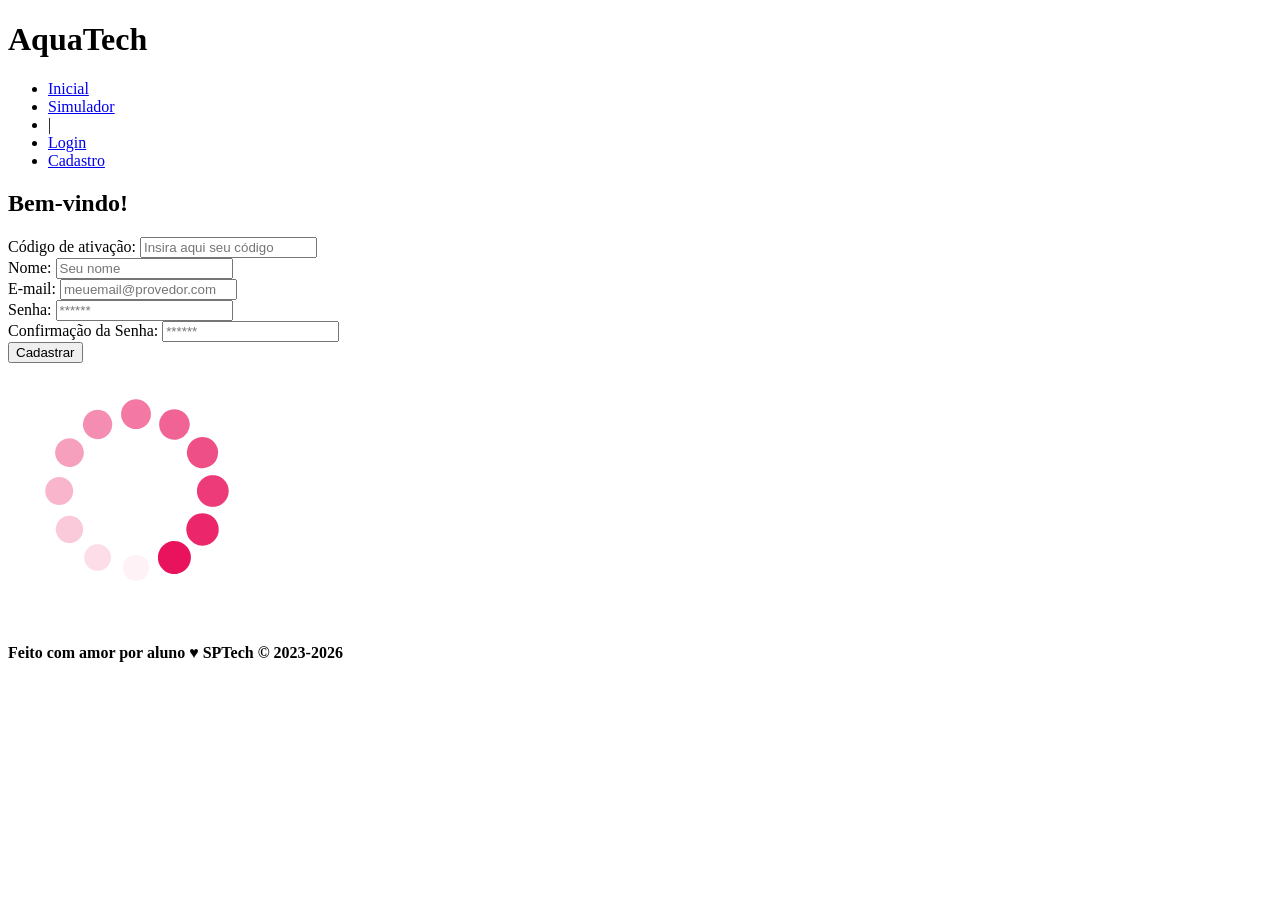
==== public/cadastro.html @ 5fd04a2f "Integração com o web-data-viz" ====
<!DOCTYPE html>
<html lang="pt-br">

<head>
  <meta charset="UTF-8" />
  <meta http-equiv="X-UA-Compatible" content="IE=edge" />
  <meta name="viewport" content="width=device-width, initial-scale=1.0" />

  <title>AquaTech | Cadastro</title>

  <script src="./js/sessao.js"></script>

  <link rel="stylesheet" href="./css/estilo.css" />
  <link rel="icon" href="./assets/icon/favicon2.ico" />
  <link rel="preconnect" href="https://fonts.gstatic.com" />
</head>

<body onload="listar()">
  <!--header inicio-->
  <div class="header">
    <div class="container">
      <h1 class="titulo">AquaTech</h1>
      <ul class="navbar">
        <li>
          <a href="index.html">Inicial</a>
        </li>
        <li>
          <a href="simulador.html">Simulador</a>
        </li>
        <li>|</li>
        <li>
          <a href="login.html">Login</a>
        </li>
        <li class="agora">
          <a href="#">Cadastro</a>
        </li>
      </ul>
    </div>
  </div>
  <!--header fim-->

  <div class="login">
    <div class="alerta_erro">
      <div class="card_erro" id="cardErro">
        <span id="mensagem_erro"></span>
      </div>
    </div>
    <div class="container">
      <div class="card card-cadastro">
        <h2>Bem-vindo!</h2>
        <div class="formulario">
          <!--
                         Para inserir mais um campo, copie uma das inputs abaixo.
                         Assim que inserir vá para o script abaixo.
                     -->
          <div class="campo">
            <span>Código de ativação:</span>
            <input id="codigo_input" type="text" placeholder="Insira aqui seu código" />
          </div>
          <div class="campo">
            <span>Nome:</span>
            <input id="nome_input" type="text" placeholder="Seu nome" />
          </div>
          <div class="campo">
            <span>E-mail:</span>
            <input id="email_input" type="text" placeholder="meuemail@provedor.com" />
          </div>
          <div class="campo">
            <span>Senha:</span>
            <input id="senha_input" type="password" placeholder="******" />
          </div>
          <div class="campo">
            <span>Confirmação da Senha:</span>
            <input id="confirmacao_senha_input" type="password" placeholder="******" />
          </div>
          <button class="botao" onclick="cadastrar()">Cadastrar</button>
        </div>
        <div id="div_aguardar" class="loading-div">
          <img src="./assets/circle-loading.gif" id="loading-gif" />
        </div>

        <div id="div_erros_login"></div>
      </div>
    </div>
  </div>

  <!--footer inicio-->
  <div class="footer">
    <div class="container">
      <h4>Feito com amor por aluno &hearts; SPTech &copy; 2023-2026</h4>
    </div>
  </div>
  <!--footer fim-->
</body>

</html>

<script>

  // Array para armazenar empresas cadastradas para validação de código de ativação 
  let listaEmpresasCadastradas = [];

  function cadastrar() {
    // aguardar();

    //Recupere o valor da nova input pelo nome do id
    // Agora vá para o método fetch logo abaixo
    var nomeVar = nome_input.value;
    var emailVar = email_input.value;
    var senhaVar = senha_input.value;
    var confirmacaoSenhaVar = confirmacao_senha_input.value;
    var codigoVar = codigo_input.value;
    var idEmpresaVincular

    // Verificando se há algum campo em branco
    if (
      nomeVar == "" ||
      emailVar == "" ||
      senhaVar == "" ||
      confirmacaoSenhaVar == "" ||
      codigoVar == ""
    ) {
      cardErro.style.display = "block";
      mensagem_erro.innerHTML =
        "(Mensagem de erro para todos os campos em branco)";

      finalizarAguardar();
      return false;
    } else {
      setInterval(sumirMensagem, 5000);
    }

    // Verificando se o código de ativação é de alguma empresa cadastrada
    for (let i = 0; i < listaEmpresasCadastradas.length; i++) {
      if (listaEmpresasCadastradas[i].codigo_ativacao == codigoVar) {
        idEmpresaVincular = listaEmpresasCadastradas[i].id
        console.log("Código de ativação válido.");
        break;
      } else {
        cardErro.style.display = "block";
        mensagem_erro.innerHTML = "(Mensagem de erro para código inválido)";
        finalizarAguardar();
      }
    }

    // Enviando o valor da nova input
    fetch("/usuarios/cadastrar", {
      method: "POST",
      headers: {
        "Content-Type": "application/json",
      },
      body: JSON.stringify({
        // crie um atributo que recebe o valor recuperado aqui
        // Agora vá para o arquivo routes/usuario.js
        nomeServer: nomeVar,
        emailServer: emailVar,
        senhaServer: senhaVar,
        idEmpresaVincularServer: idEmpresaVincular
      }),
    })
      .then(function (resposta) {
        console.log("resposta: ", resposta);

        if (resposta.ok) {
          cardErro.style.display = "block";

          mensagem_erro.innerHTML =
            "Cadastro realizado com sucesso! Redirecionando para tela de Login...";

          setTimeout(() => {
            window.location = "login.html";
          }, "2000");

          limparFormulario();
          finalizarAguardar();
        } else {
          throw "Houve um erro ao tentar realizar o cadastro!";
        }
      })
      .catch(function (resposta) {
        console.log(`#ERRO: ${resposta}`);
        finalizarAguardar();
      });

    return false;
  }

  // Listando empresas cadastradas 
  function listar() {
    fetch("/empresas/listar", {
      method: "GET",
    })
      .then(function (resposta) {
        resposta.json().then((empresas) => {
          empresas.forEach((empresa) => {
            listaEmpresasCadastradas.push(empresa);

            console.log("listaEmpresasCadastradas")
            console.log(listaEmpresasCadastradas[0].codigo_ativacao)
          });
        });
      })
      .catch(function (resposta) {
        console.log(`#ERRO: ${resposta}`);
      });
  }

  function sumirMensagem() {
    cardErro.style.display = "none";
  }
</script>
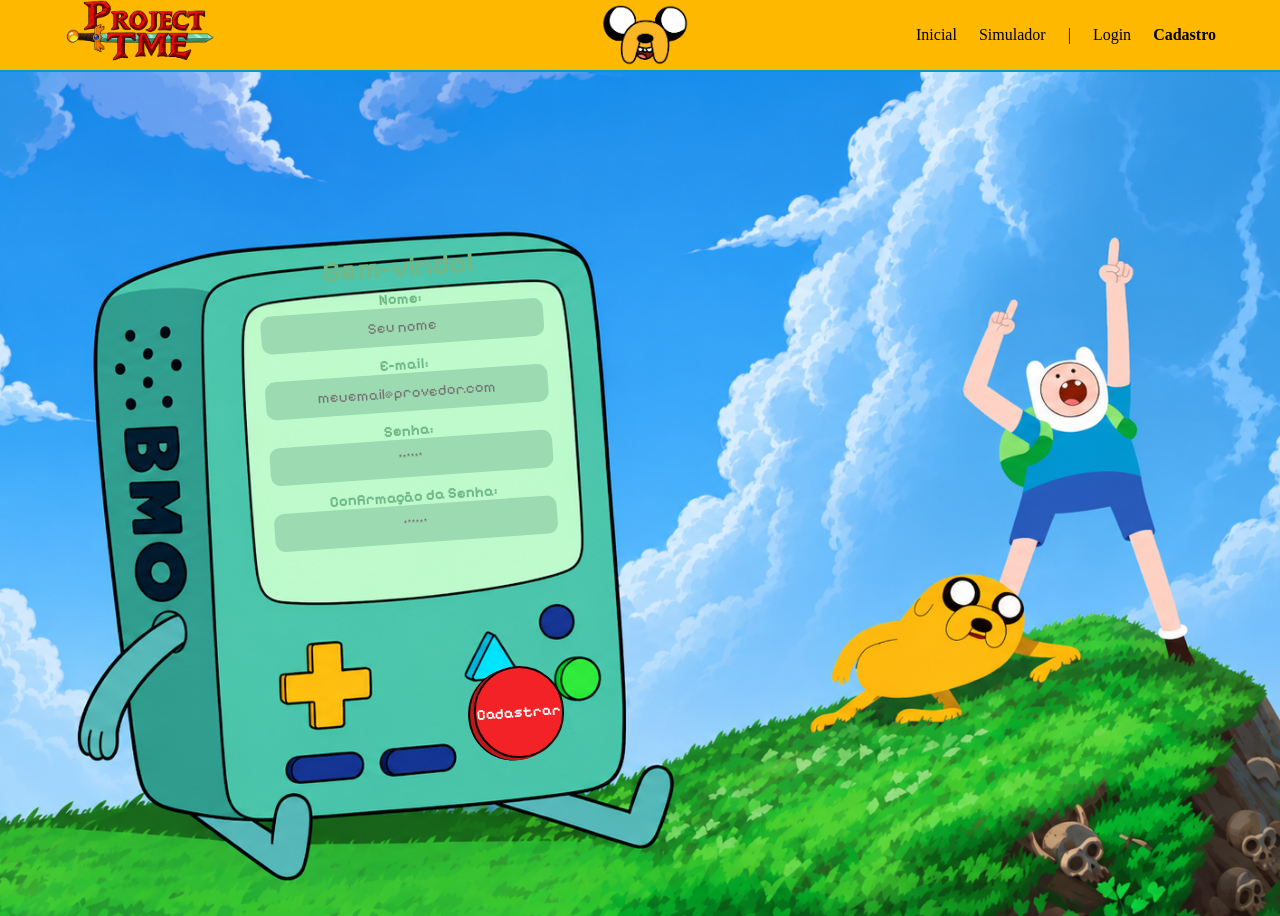
==== commit af738659: "Transferência da página de cadastro e login para o web-data-viz" ====
--- a/public/cadastro.html
+++ b/public/cadastro.html
@@ -19,7 +19,8 @@
   <!--header inicio-->
   <div class="header">
     <div class="container">
-      <h1 class="titulo">AquaTech</h1>
+        <img class="logo" src="assets/imgss//Logo.png" alt="">
+        <img class="jakeHeader" src="assets/imgss/Jake Header.png" alt="">
       <ul class="navbar">
         <li>
           <a href="index.html">Inicial</a>
@@ -54,10 +55,6 @@
                          Assim que inserir vá para o script abaixo.
                      -->
           <div class="campo">
-            <span>Código de ativação:</span>
-            <input id="codigo_input" type="text" placeholder="Insira aqui seu código" />
-          </div>
-          <div class="campo">
             <span>Nome:</span>
             <input id="nome_input" type="text" placeholder="Seu nome" />
           </div>
@@ -73,7 +70,7 @@
             <span>Confirmação da Senha:</span>
             <input id="confirmacao_senha_input" type="password" placeholder="******" />
           </div>
-          <button class="botao" onclick="cadastrar()">Cadastrar</button>
+          <button class="botao-cadastro" onclick="cadastrar()">Cadastrar</button>
         </div>
         <div id="div_aguardar" class="loading-div">
           <img src="./assets/circle-loading.gif" id="loading-gif" />
@@ -83,14 +80,6 @@
       </div>
     </div>
   </div>
-
-  <!--footer inicio-->
-  <div class="footer">
-    <div class="container">
-      <h4>Feito com amor por aluno &hearts; SPTech &copy; 2023-2026</h4>
-    </div>
-  </div>
-  <!--footer fim-->
 </body>
 
 </html>
@@ -109,7 +98,6 @@
     var emailVar = email_input.value;
     var senhaVar = senha_input.value;
     var confirmacaoSenhaVar = confirmacao_senha_input.value;
-    var codigoVar = codigo_input.value;
     var idEmpresaVincular
 
     // Verificando se há algum campo em branco
@@ -117,8 +105,7 @@
       nomeVar == "" ||
       emailVar == "" ||
       senhaVar == "" ||
-      confirmacaoSenhaVar == "" ||
-      codigoVar == ""
+      confirmacaoSenhaVar == ""
     ) {
       cardErro.style.display = "block";
       mensagem_erro.innerHTML =
--- a/public/css/estilo.css
+++ b/public/css/estilo.css
@@ -0,0 +1,463 @@
+@import url('https://fonts.googleapis.com/css2?family=Barlow:ital,wght@0,100;0,200;0,300;0,400;0,500;0,600;0,700;0,800;0,900;1,100;1,200;1,300;1,400;1,500;1,600;1,700;1,800;1,900&display=swap');
+@import url('https://static.wfonts.com/data/2016/07/02/thunderman/Thunderman.ttf');
+@import url('https://fonts.googleapis.com/css2?family=Pixelify+Sans:wght@400..700&display=swap');
+
+body {
+  margin: 0;
+  padding: 0;
+  /* font-family: 'Barlow', 'Segoe UI', 'Segoe UI', Tahoma, Geneva, Verdana, sans-serif; */ 
+  font-family: 'Thunderman';
+  background-color: black;
+}
+
+:root {
+  --tamanho-header: 70px;
+  --tamanho-banner: calc(109vh - var(--tamanho-header) - var(--tamanho-footer) - 2px);
+  --tamanho-campo: calc(119vh - var(--tamanho-header) - var(--tamanho-footer) - 2px);
+  --tamanho-simulador: calc(100vh - var(--tamanho-header) - var(--tamanho-footer) - 2px);
+  --tamanho-login: calc(109vh - var(--tamanho-header) - var(--tamanho-footer) - 2px);
+  --tamanho-footer: 65px;
+
+  --cor-jake: #FEB800;   
+  --cor-finn: #009BD1;
+  --cor-marceline: #A3BACA;
+}
+
+.container {
+  display: flex;
+  width: 80%;
+  margin: auto;
+}
+
+.header {
+    height: var(--tamanho-header);
+    border-bottom: 2px solid var(--cor-finn);
+    background-color: var(--cor-jake);
+}
+
+.header .container {
+    justify-content: space-between;
+    align-items: center;
+    height: 100%;
+    width: 90%;
+}
+
+.logo {
+  width: 150px;
+}
+
+.jakeHeader {
+  width: 90px;
+  position: relative;
+  left: 100px;
+}
+
+.header a {
+  text-decoration: none;
+  color: black;
+}
+
+.agora {
+  font-weight: 800;
+}
+
+.navbar {
+  width: 300px;
+  display: flex;
+  align-items: center;
+  justify-content: space-between;
+  list-style: none;
+}
+
+.titulo {
+  color: #32b9cd;
+  width: fit-content;
+  font-weight: 500;
+}
+
+.header h1 {
+  margin: 0;
+}
+
+/* BANNER */
+
+.banner {
+  height: var(--tamanho-banner);
+  color: white;
+  background-image: url('../assets/imgss/banner\ Home.jpg');
+  background-size: cover;
+}
+
+.banner .container {
+    justify-content: center;
+    align-items: flex-start;
+    height: 100%;
+    display: flex;
+    flex-direction: column;
+    width: 1000px;
+}
+
+.banner .container p {
+  width: 100%;
+  margin: 0;
+  padding: 0;
+  font-size: 28px;
+  color: #CDE0F1;
+}
+
+.banner .container span {
+  display: flex;
+  width: 400px;
+  font-size: 18px;
+  color: #9DBDE4;
+}
+
+
+
+.botaoExplorar {
+    padding: 10px 10px 10px 10px;
+    border: solid #CDE0F1 3px;
+    background-color: var(--cor-jake);
+    border-radius: 5px;
+    color: white;
+    font-size: 18px;
+    transition: transform 0.3s ease;
+    font-family: 'Thunderman';
+    position: relative;
+    top: 100px;
+    text-decoration: none;
+}
+
+html {
+  scroll-behavior: smooth;
+}
+
+.botaoExplorar:hover {
+    transform: scale(1.05);
+}
+
+/* MISSÃO VISÃO VALORES */
+
+.social {
+  background-color: #e5e5e5;
+  display: flex;
+  height: var(--tamanho-campo);
+}
+
+.social .container {
+  justify-content: center;
+}
+
+.box img {
+  width: 180px;
+  height: 180px;
+  border-radius: 10px;
+}
+
+.social .container .boxes {
+  display: flex;
+  justify-content: space-between;
+  width: 100%;
+  padding: 30px 0;
+}
+
+.social p {
+  text-align: center;
+}
+
+.box {
+  display: flex;
+  flex-direction: column;
+  align-items: center;
+}
+
+/* FOOTER */
+
+.footer {
+  background-color: var(--cor-jake);
+  height: 100px;
+  color: black;
+  display: flex;
+  flex-direction: column;
+  font-size: 15px;
+}
+
+.footer .container {
+  justify-content: center;
+  text-align: center;
+}
+
+.footer .container .version {
+  font-size: 12px;
+}
+
+/* LOGIN */
+
+.login {
+  height: var(--tamanho-login);
+  background-image: url('../assets/imgss/Banner\ Cadastro.png');
+  background-size: cover;
+  background-position: center 65%;
+}
+
+.login .container {
+  justify-content: center;
+  align-items: center;
+  height: 100%;
+}
+
+.card {
+  width: 50%;
+  border-radius: 10px;
+  display: flex;
+  align-items: center;
+  justify-content: space-evenly;
+  color: palevioletred;
+  flex-direction: column;
+  height: fit-content;
+  padding: 20px 0;
+  color: #71B889;
+  font-family: 'Pixelify Sans', sans-serif;
+  position: relative;
+  top: -50px;
+  left: -230px;
+  transform: rotate(356deg);
+}
+
+.card h2 {
+  margin: 0;
+  font-size: 30px;
+}
+
+.formulario {
+  display: flex;
+  height: 90%;
+  width: 80%;
+  justify-content: space-around;
+  flex-direction: column;
+}
+
+.formulario span {
+  font-size: 15px;
+  font-weight: 800;
+}
+
+.formulario input {
+  border: 2px solid #9CDBB1;
+  text-align: center;
+  border-radius: 10px;
+  margin: 0;
+  font-family: 'Pixelify Sans', sans-serif;
+  background-color: #9CDBB1;
+  padding: 8px 45px 8px 45px;
+  font-size: 15px;
+}
+
+.formulario select {
+  border: 2px solid #32b9cd;
+  background-color: white;
+  color: gray;
+  height: 36px;
+  text-align: center;
+  border-radius: 10px;
+  margin: 0;
+}
+
+.campo {
+    display: flex;
+    flex-direction: column;
+    padding: 5px 0;
+    align-items: center;
+}
+
+.botao-cadastro {
+    padding: 35px 0px 35px 0px;
+    cursor: pointer;
+    font-family: 'Pixelify Sans', sans-serif;
+    border: 2px solid #120204;
+    border-radius: 200px;
+    font-weight: 600;
+    font-size: 15px;
+    color: #fff;
+    background-color: #F22226;
+    width: 90px;
+    align-self: center;
+    position: relative;
+    top: 125px;
+    left: 90px;
+    box-shadow: -4px 2px 0px #BC191C, 
+    -6px 2px 0px 0px #000000;
+    transition: all 0.1s ease;
+}
+
+.botao-cadastro:active {
+  transform: translate(-4px);
+  box-shadow: 0px 0px 0px #BC191C, 
+  0px 0px 0px 0px #000000;
+}
+
+.botao-login {
+    padding: 35px 0px 35px 0px;
+    cursor: pointer;
+    font-family: 'Pixelify Sans', sans-serif;
+    border: 2px solid #120204;
+    border-radius: 200px;
+    font-weight: 600;
+    font-size: 15px;
+    color: #fff;
+    background-color: #F22226;
+    width: 90px;
+    align-self: center;
+    position: relative;
+    top: 190px;
+    left: 90px;
+    box-shadow: -4px 2px 0px #BC191C, 
+    -6px 2px 0px 0px #000000;
+    transition: all 0.1s ease;
+}
+
+.botao-login:active {
+  transform: translate(-4px);
+  box-shadow: 0px 0px 0px #BC191C, 
+  0px 0px 0px 0px #000000;
+}
+
+.loading-div {
+  width: 50px;
+  display: none;
+}
+
+.loading-div img {
+  height: 50px;
+  width: 50px;
+}
+
+#div_erros_login {
+  display: none
+}
+
+/* FORMULARIO */
+
+.alerta_erro{
+  display: flex;
+  justify-content: flex-end;
+}
+
+.card_erro {
+  display: none;
+  background-color: #fff;
+  color: black;
+  width: 230px;
+  position: fixed;
+  border-radius: 4px;
+  border: #ED145B 3px solid;
+  padding: 10px;
+  margin-right: 10%;
+}
+
+.card_erro #mensagem_erro{
+  font-weight: 500;
+  font-size: 20px;
+}
+
+.formulario .tipo_campo {
+  font-size: 20px;
+  font-weight: 600 !important;
+}
+
+.formulario {
+  display: flex;
+  flex-direction: column;
+}
+
+input {
+  margin-bottom: 10px;
+  border: 2px solid #32b9cd;
+  padding: 10px;
+  text-align: center;
+  border-radius: 10px;
+}
+
+.btn {
+  font-family: "Barlow", sans-serif;
+  border: 0;
+  border-radius: 5px;
+  font-weight: 600;
+  font-size: 18px;
+  padding: 10px 15px;
+  color: white;
+  background-color: #ED145B;
+  width: 120px;
+  align-self: center;
+  margin-top: 5px;
+}
+
+.loading-div {
+  width: 50px;
+  margin: auto;
+  display: none;
+}
+
+.loading-div img {
+  height: 50px;
+  width: 50px;
+}
+
+/* SIMULADOR */
+
+.simulador {
+  color: white;
+}
+
+.simulador .container {
+  flex-direction: column;
+  overflow: scroll; 
+  height: var(--tamanho-simulador);
+}
+
+/* ALERTA */
+
+#alerta {
+  position: absolute;
+  right: 0;
+  bottom: 0;
+}
+
+.mensagem-alarme {
+  background-color: white;
+  border-radius: 5px;
+  width: 300px;
+  height: 80px;
+  margin: 10px;
+  padding: 10px 0;
+  display: flex;
+  justify-content: space-evenly;
+  align-items: center;
+}
+
+.mensagem-alarme h3 {
+  font-size: 14px;
+  margin: 0;
+}
+
+.mensagem-alarme .informacao {
+  width: 66%;
+}
+
+.alarme-sino {
+  width: 48px;
+  height: 48px;
+  animation-name: bell;
+  animation-duration: 4s;
+  background-image: url('https://cdn-icons-png.flaticon.com/512/1157/1157000.png');
+  background-size: cover;
+  animation-iteration-count: infinite;
+}
+
+@keyframes bell {
+  0%   {transform: rotate(25deg)}
+  25%  {transform: rotate(-25deg)}
+  50%  {transform: rotate(25deg)}
+  75%  {transform: rotate(-25deg)}
+  100% {transform: rotate(25deg)}
+}
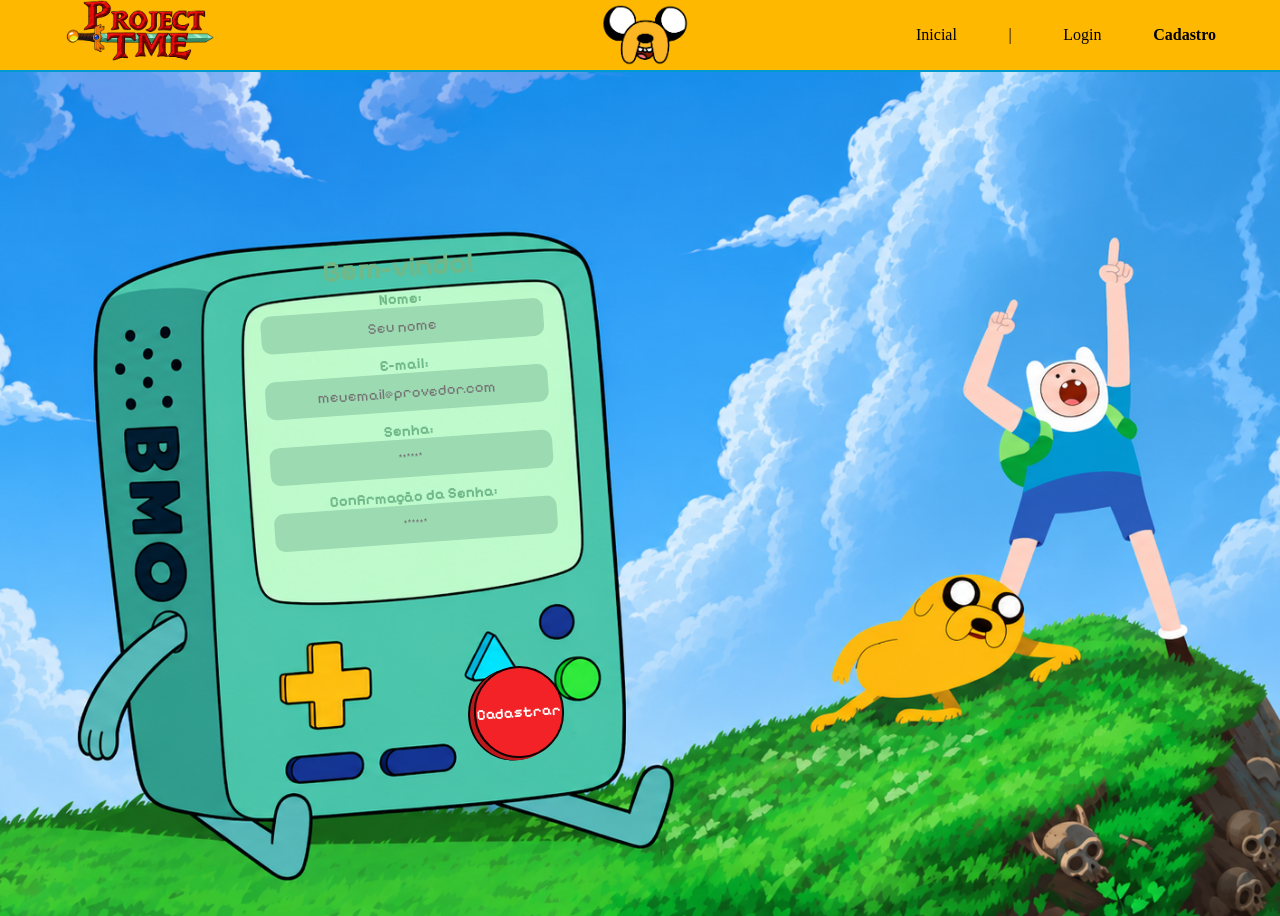
==== commit 4858e56c: "Algumas alterações na estilização do site" ====
--- a/public/cadastro.html
+++ b/public/cadastro.html
@@ -25,9 +25,9 @@
         <li>
           <a href="index.html">Inicial</a>
         </li>
-        <li>
+        <!-- <li>
           <a href="simulador.html">Simulador</a>
-        </li>
+        </li> -->
         <li>|</li>
         <li>
           <a href="login.html">Login</a>
@@ -98,7 +98,7 @@
     var emailVar = email_input.value;
     var senhaVar = senha_input.value;
     var confirmacaoSenhaVar = confirmacao_senha_input.value;
-    var idEmpresaVincular
+    // var idEmpresaVincular
 
     // Verificando se há algum campo em branco
     if (
@@ -118,17 +118,17 @@
     }
 
     // Verificando se o código de ativação é de alguma empresa cadastrada
-    for (let i = 0; i < listaEmpresasCadastradas.length; i++) {
-      if (listaEmpresasCadastradas[i].codigo_ativacao == codigoVar) {
-        idEmpresaVincular = listaEmpresasCadastradas[i].id
-        console.log("Código de ativação válido.");
-        break;
-      } else {
-        cardErro.style.display = "block";
-        mensagem_erro.innerHTML = "(Mensagem de erro para código inválido)";
-        finalizarAguardar();
-      }
-    }
+  //  for (let i = 0; i < listaEmpresasCadastradas.length; i++) {
+  //    if (listaEmpresasCadastradas[i].codigo_ativacao == codigoVar) {
+  //      idEmpresaVincular = listaEmpresasCadastradas[i].id
+  //      console.log("Código de ativação válido.");
+  //      break;
+  //    } else {
+  //      cardErro.style.display = "block";
+  //      mensagem_erro.innerHTML = "(Mensagem de erro para código inválido)";
+  //      finalizarAguardar();
+  //    }
+  //  }
 
     // Enviando o valor da nova input
     fetch("/usuarios/cadastrar", {
@@ -142,7 +142,7 @@
         nomeServer: nomeVar,
         emailServer: emailVar,
         senhaServer: senhaVar,
-        idEmpresaVincularServer: idEmpresaVincular
+  //      idEmpresaVincularServer: idEmpresaVincular
       }),
     })
       .then(function (resposta) {
@@ -173,24 +173,24 @@
   }
 
   // Listando empresas cadastradas 
-  function listar() {
-    fetch("/empresas/listar", {
-      method: "GET",
-    })
-      .then(function (resposta) {
-        resposta.json().then((empresas) => {
-          empresas.forEach((empresa) => {
-            listaEmpresasCadastradas.push(empresa);
-
-            console.log("listaEmpresasCadastradas")
-            console.log(listaEmpresasCadastradas[0].codigo_ativacao)
-          });
-        });
-      })
-      .catch(function (resposta) {
-        console.log(`#ERRO: ${resposta}`);
-      });
-  }
+//  function listar() {
+//    fetch("/empresas/listar", {
+//      method: "GET",
+//    })
+//      .then(function (resposta) {
+//        resposta.json().then((empresas) => {
+//          empresas.forEach((empresa) => {
+//            listaEmpresasCadastradas.push(empresa);
+//
+//            console.log("listaEmpresasCadastradas")
+//            console.log(listaEmpresasCadastradas[0].codigo_ativacao)
+//          });
+//        });
+//      })
+//      .catch(function (resposta) {
+//        console.log(`#ERRO: ${resposta}`);
+//      });
+//  }
 
   function sumirMensagem() {
     cardErro.style.display = "none";
--- a/public/css/estilo.css
+++ b/public/css/estilo.css
@@ -84,7 +84,7 @@
 .banner {
   height: var(--tamanho-banner);
   color: white;
-  background-image: url('../assets/imgss/banner\ Home.jpg');
+  background-image: url('../assets/imgss/Banner\ Home.jpg');
   background-size: cover;
 }
 
@@ -141,7 +141,15 @@
 .social {
   background-color: #e5e5e5;
   display: flex;
-  height: var(--tamanho-campo);
+  height: 680px;
+  background-image: 
+          linear-gradient(rgba(81, 94, 100, 0.8), rgba(81, 94, 100, 0.8)),
+  url(../assets/imgss/fundoOoo;.jpg);
+      background-size: cover;
+    background-position: center;
+    background-repeat: no-repeat;
+    position: relative;
+  color: #9DBDE4;
 }
 
 .social .container {
@@ -149,8 +157,8 @@
 }
 
 .box img {
-  width: 180px;
-  height: 180px;
+  width: 250px;
+  height: 325px;
   border-radius: 10px;
 }
 
@@ -159,16 +167,19 @@
   justify-content: space-between;
   width: 100%;
   padding: 30px 0;
+  align-items: center;
 }
 
 .social p {
   text-align: center;
+  font-size: 18px;
 }
 
 .box {
   display: flex;
   flex-direction: column;
   align-items: center;
+  width: 500px;
 }
 
 /* FOOTER */
@@ -189,6 +200,153 @@
 
 .footer .container .version {
   font-size: 12px;
+}
+
+.explore-ooo {
+  padding: 60px 0 90px;
+  /* background: radial-gradient(circle at top left, rgba(255, 219, 93, 0.25), transparent 45%),
+    radial-gradient(circle at bottom right, rgba(0, 155, 209, 0.25), transparent 50%),
+    #07070d; */
+  color: #f7f2df;
+        background-image:
+        linear-gradient(rgba(4, 13, 24, 0.92), rgba(4, 13, 24, 0.92)),
+        url('../assets/imgss/Lugares/mapadeooo.jpg');
+
+    background-size: cover;
+    background-position: center;
+    background-repeat: no-repeat;
+}
+
+.explore-personagens {
+  padding: 60px 0 90px;
+  /* background: radial-gradient(circle at top right, rgba(255, 130, 84, 0.2), transparent 40%),
+    radial-gradient(circle at bottom left, rgba(58, 255, 173, 0.15), transparent 50%),
+    #05050c; */
+  color: #f7f2df;
+      background-image:
+        linear-gradient(rgba(4, 13, 24, 0.92), rgba(4, 13, 24, 0.92)),
+        url('../assets/imgss/Lugares/personagens1.jpg');
+
+    background-size: cover;
+    background-position: center;
+    background-repeat: no-repeat;
+}
+
+.explore-conteudo {
+  width: 90%;
+  gap: 40px;
+  align-items: stretch;
+  justify-content: space-between;
+}
+
+.lado-esquerdo,
+.lado-direito {
+  flex: 1;
+  display: flex;
+  flex-direction: column;
+  gap: 20px;
+}
+
+.lado-esquerdo {
+  max-width: 65%;
+}
+
+.imagem-wrapper {
+  border: 3px solid rgba(255, 255, 255, 0.35);
+  border-radius: 16px;
+  overflow: hidden;
+  background: #111;
+}
+
+.imagem-wrapper img {
+  width: 100%;
+  height: 100%;
+  object-fit: cover;
+  display: block;
+  /* max-height: 380px; */
+}
+
+.info-lugar h3 {
+  margin: 0;
+  font-size: 34px;
+  letter-spacing: 1px;
+}
+
+.info-lugar p {
+  margin: 0;
+  line-height: 1.6;
+  color: #c7d8f4;
+  font-size: 20px;
+}
+
+.ingrediente {
+  margin-bottom: 6px;
+  font-size: 12px;
+  text-transform: uppercase;
+  letter-spacing: 1.5px;
+  color: var(--cor-jake);
+}
+
+.lado-direito {
+  max-width: 35%;
+}
+
+.lado-direito h3 {
+  margin: 0;
+  letter-spacing: 1px;
+}
+
+.lista-lugares,
+.lista-personagens {
+  list-style: none;
+  margin: 0;
+  padding: 0;
+  display: flex;
+  flex-direction: column;
+  gap: 12px;
+  max-height: 420px;
+  overflow-y: auto;
+}
+
+.lista-lugares li,
+.lista-personagens li {
+  padding: 14px 16px;
+  border-radius: 10px;
+  border: 2px solid rgba(255, 255, 255, 0.15);
+  cursor: pointer;
+  transition: border 0.3s ease, transform 0.2s ease;
+  background: rgba(255, 255, 255, 0.02);
+  color: #f7f2df;
+  width: 420px;
+  font-size: 18px;
+}
+
+.lista-lugares li:hover,
+.lista-personagens li:hover {
+  border-color: rgba(255, 255, 255, 0.4);
+}
+
+.lista-lugares li.ativo,
+.lista-personagens li.ativo {
+  border-color: var(--cor-jake);
+  box-shadow: 0 8px 20px rgba(0, 0, 0, 0.4);
+  background: rgba(255, 255, 255, 0.08);
+  transform: translateX(4px);
+}
+
+@media (max-width: 900px) {
+  .explore-conteudo {
+    flex-direction: column;
+  }
+
+  .lado-esquerdo,
+  .lado-direito {
+    max-width: 100%;
+  }
+
+  .imagem-wrapper img {
+    max-height: 260px;
+  }
 }
 
 /* LOGIN */
@@ -460,4 +618,4 @@
   50%  {transform: rotate(25deg)}
   75%  {transform: rotate(-25deg)}
   100% {transform: rotate(25deg)}
-}+}
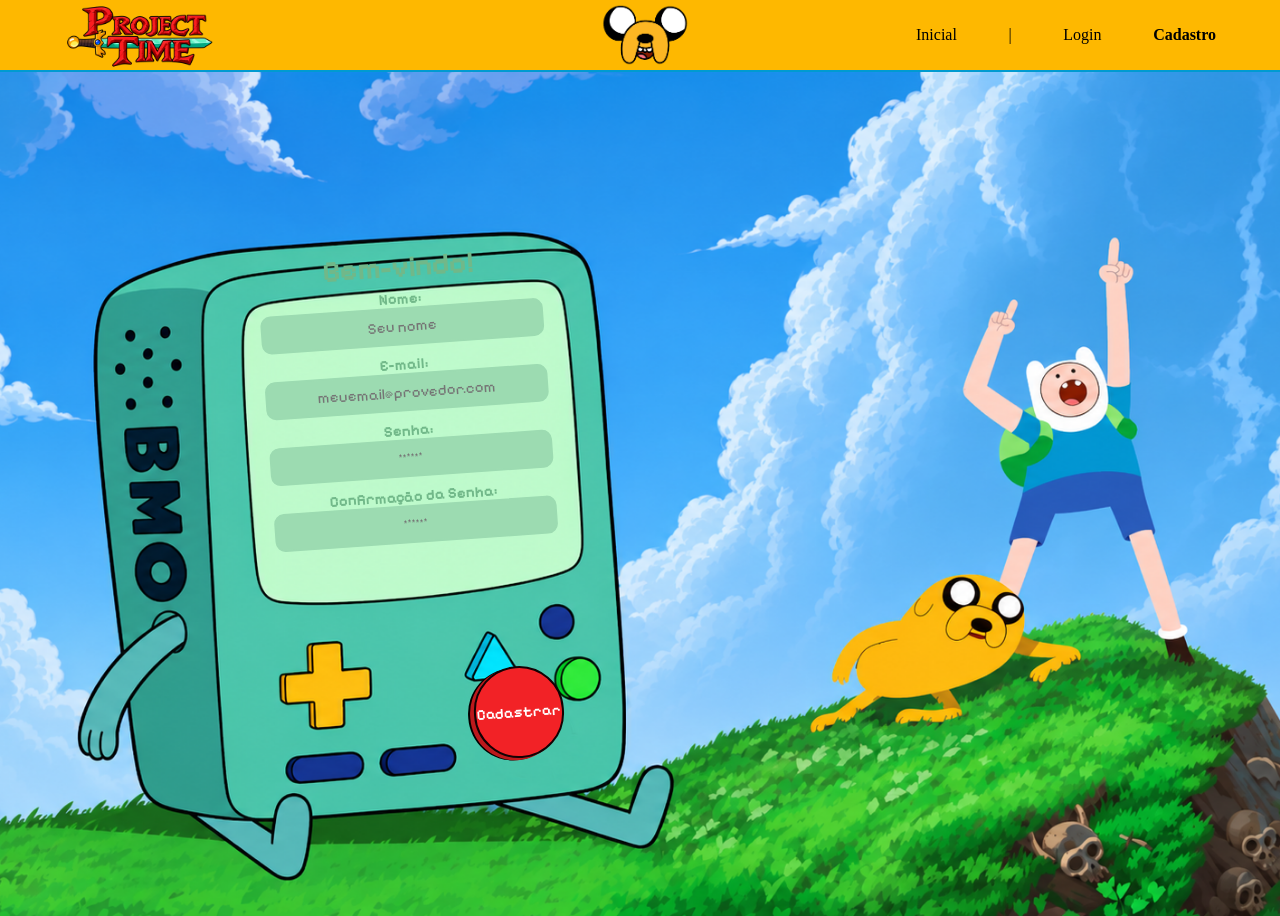
==== commit 2b589891: "Conexão com VM e BD" ====
--- a/public/cadastro.html
+++ b/public/cadastro.html
@@ -6,12 +6,12 @@
   <meta http-equiv="X-UA-Compatible" content="IE=edge" />
   <meta name="viewport" content="width=device-width, initial-scale=1.0" />
 
-  <title>AquaTech | Cadastro</title>
+  <title>Project Time | Cadastro</title>
 
   <script src="./js/sessao.js"></script>
 
   <link rel="stylesheet" href="./css/estilo.css" />
-  <link rel="icon" href="./assets/icon/favicon2.ico" />
+  <link rel="icon" href="./assets/icon/prismoicon.jpg" />
   <link rel="preconnect" href="https://fonts.gstatic.com" />
 </head>
 
@@ -19,7 +19,7 @@
   <!--header inicio-->
   <div class="header">
     <div class="container">
-        <img class="logo" src="assets/imgss//Logo.png" alt="">
+        <img class="logo" src="assets/imgss/Logo Project Time com Espada Fantástica.png" alt="">
         <img class="jakeHeader" src="assets/imgss/Jake Header.png" alt="">
       <ul class="navbar">
         <li>
@@ -113,6 +113,19 @@
 
       finalizarAguardar();
       return false;
+    } else if (
+      !(nomeVar.length > 1) ||
+      !(emailVar.includes('@')) ||
+      !(senhaVar > 6) ||
+      !(confirmacaoSenhaVar == senhaVar)
+       
+    ){
+      cardErro.style.display = "block";
+      mensagem_erro.innerHTML =
+        "(Os campos não estão seguindo as regras)";
+
+      finalizarAguardar();
+      return false;
     } else {
       setInterval(sumirMensagem, 5000);
     }
--- a/public/css/estilo.css
+++ b/public/css/estilo.css
@@ -21,7 +21,37 @@
   --cor-jake: #FEB800;   
   --cor-finn: #009BD1;
   --cor-marceline: #A3BACA;
-}
+    /* overflow-y: auto; 
+  scrollbar-width: none;  */
+
+}
+
+
+/* 2. Estilização avançada para navegadores WebKit (Chrome, Edge, Opera, Safari) */
+::-webkit-scrollbar {
+  width: 10px; /* Largura da barra vertical */
+  height: 10px; /* Altura da barra horizontal */
+}
+
+/* Fundo da barra de rolagem (trilho) */
+::-webkit-scrollbar-track {
+  background: var(--cor-jake); 
+}
+
+/* Parte móvel da barra de rolagem (thumb) */
+::-webkit-scrollbar-thumb {
+  background: var(--cor-finn); 
+  border-radius: 5px; /* Deixa os cantos arredondados */
+}
+
+/* Cor ao passar o mouse sobre a barra */
+::-webkit-scrollbar-thumb:hover {
+  background: var(--cor-finn); 
+}
+
+
+
+
 
 .container {
   display: flex;
@@ -141,7 +171,7 @@
 .social {
   background-color: #e5e5e5;
   display: flex;
-  height: 680px;
+  height: 679px;
   background-image: 
           linear-gradient(rgba(81, 94, 100, 0.8), rgba(81, 94, 100, 0.8)),
   url(../assets/imgss/fundoOoo;.jpg);
@@ -230,6 +260,7 @@
     background-size: cover;
     background-position: center;
     background-repeat: no-repeat;
+    height: 650px;
 }
 
 .explore-conteudo {
@@ -252,10 +283,12 @@
 }
 
 .imagem-wrapper {
-  border: 3px solid rgba(255, 255, 255, 0.35);
-  border-radius: 16px;
-  overflow: hidden;
-  background: #111;
+    border: 3px solid rgba(255, 255, 255, 0.35);
+    border-radius: 16px;
+    overflow: auto;
+    background: #111;
+    width: 65%;
+    height: 65%;
 }
 
 .imagem-wrapper img {
@@ -312,10 +345,10 @@
 .lista-personagens li {
   padding: 14px 16px;
   border-radius: 10px;
-  border: 2px solid rgba(255, 255, 255, 0.15);
+  border: 3px solid var(--cor-finn);
   cursor: pointer;
   transition: border 0.3s ease, transform 0.2s ease;
-  background: rgba(255, 255, 255, 0.02);
+  background: var(--cor-jake);
   color: #f7f2df;
   width: 420px;
   font-size: 18px;
@@ -503,12 +536,12 @@
 
 .card_erro {
   display: none;
-  background-color: #fff;
+  background-color: var(--cor-jake);
   color: black;
   width: 230px;
   position: fixed;
   border-radius: 4px;
-  border: #ED145B 3px solid;
+  border: var(--cor-finn) 3px solid;
   padding: 10px;
   margin-right: 10%;
 }
